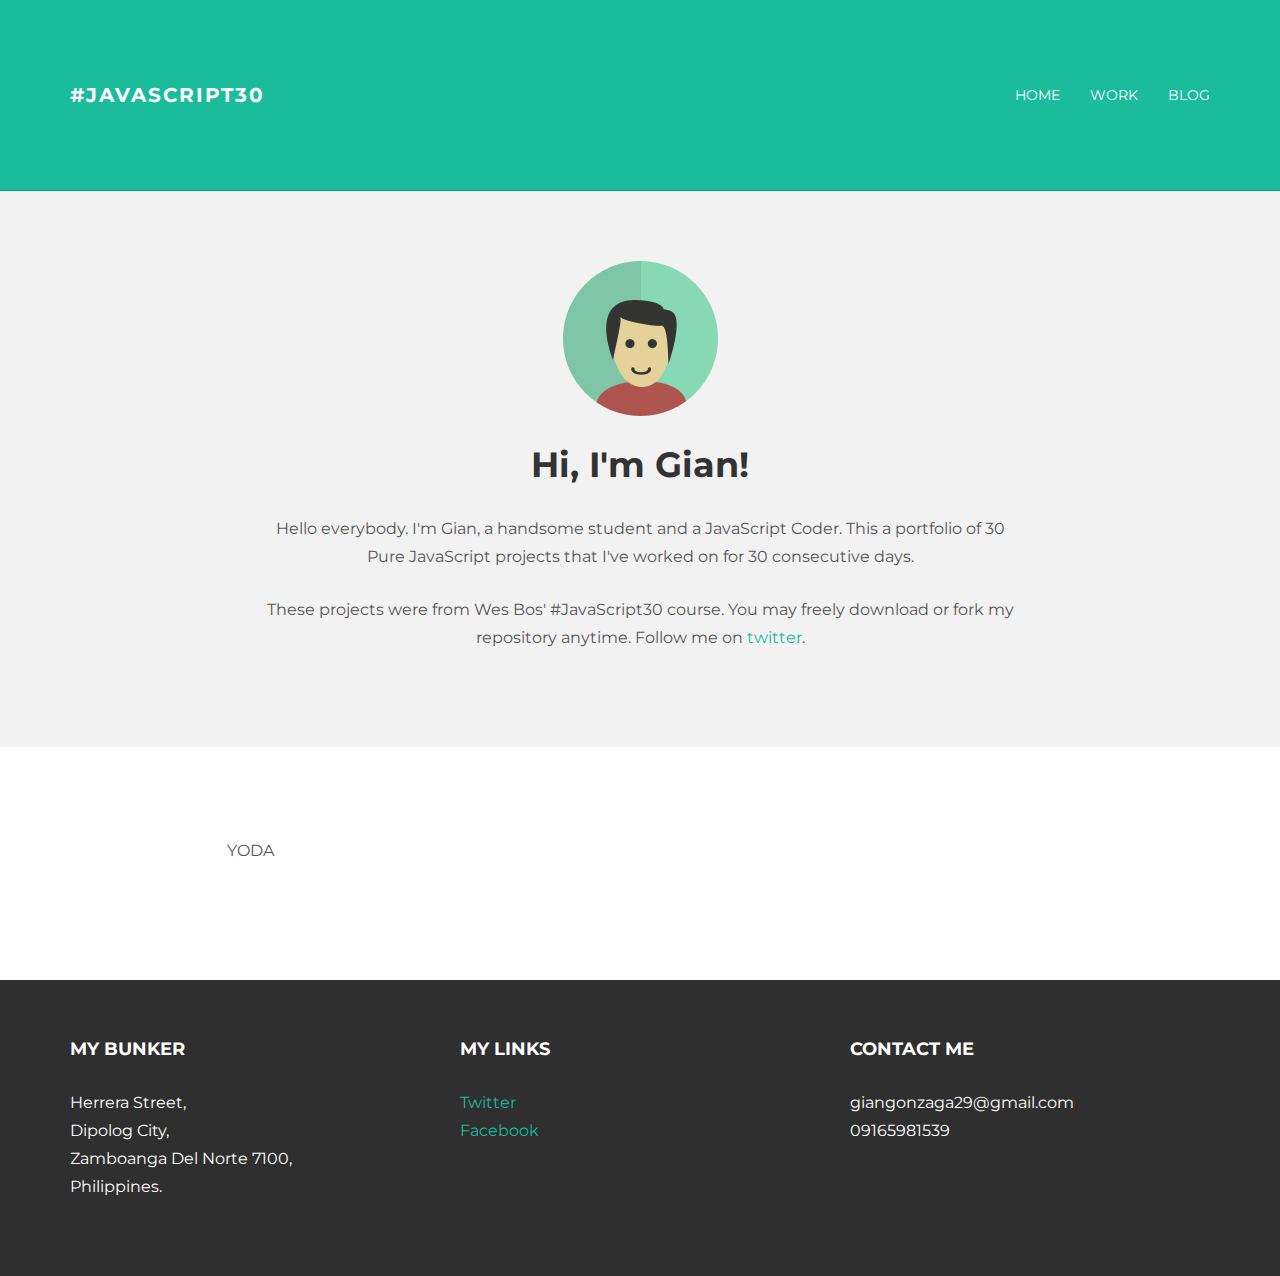
==== index.html @ 2d02d3e1 "committing changes to main site" ====
<!DOCTYPE html>
<html lang="en">
  <head>
    <meta charset="utf-8">
    <meta http-equiv="X-UA-Compatible" content="IE=edge">
    <meta name="viewport" content="width=device-width, initial-scale=1.0">
    <meta name="description" content="">
    <meta name="author" content="">
    <link rel="shortcut icon" href="../../docs-assets/ico/favicon.png">

    <title>#JavaScript30</title>

    <!-- Bootstrap core CSS -->
    <link href="assets/css/bootstrap.css" rel="stylesheet">


    <!-- Custom styles for this template -->
    <link href="assets/css/main.css" rel="stylesheet">

    <script src="assets/js/hover.zoom.js"></script>
    <script src="assets/js/hover.zoom.conf.js"></script>


  </head>

  <body>

    <!-- Static navbar -->
    <div class="navbar navbar-inverse navbar-static-top">
      <div class="container">
        <div class="navbar-header">
          <button type="button" class="navbar-toggle" data-toggle="collapse" data-target=".navbar-collapse">
            <span class="icon-bar"></span>
            <span class="icon-bar"></span>
            <span class="icon-bar"></span>
          </button>
          <a class="navbar-brand" href="index.html">#JavaScript30</a>
        </div>
        <div class="navbar-collapse collapse">
          <ul class="nav navbar-nav navbar-right">
            <li><a href="index.html">Home</a></li>
						<li><a href="work.html">Work</a></li>
						<li><a href="blog.html">Blog</a></li>
          </ul>
        </div><!--/.nav-collapse -->
      </div>
    </div>

	<!-- +++++ Welcome Section +++++ -->
	<div id="ww">
	    <div class="container">
			<div class="row">
				<div class="col-lg-8 col-lg-offset-2 centered">
					<img src="assets/img/user.png" alt="Stanley">
					<h1>Hi, I'm Gian!</h1>
					<p>Hello everybody. I'm Gian, a handsome student and a JavaScript Coder. This a portfolio of 30 Pure JavaScript projects that I've worked on for 30 consecutive days.</p>
					<p>These projects were from Wes Bos' #JavaScript30 course. You may freely download or fork my repository anytime. Follow me on <a href="#">twitter</a>.</p>
				
				</div><!-- /col-lg-8 -->
			</div><!-- /row -->
	    </div> <!-- /container -->
	</div><!-- /ww -->
	
	
	<!-- +++++ Projects Section +++++ -->
	
	<div class="container pt">
		<div class="row mt centered">	
			<div class="col-lg-4">
				<a class="zoom green" href="work01.html"><img class="img-responsive" src="" alt="" /></a>
				<p>YODA</p>
			</div>
		</div><!-- /row -->
	</div><!-- /container -->
	
	
	<!-- +++++ Footer Section +++++ -->
	
	<div id="footer">
		<div class="container">
			<div class="row">
				<div class="col-lg-4">
					<h4>My Bunker</h4>
					<p>
						Herrera Street,<br/>
						Dipolog City, <br/>
						Zamboanga Del Norte 7100, <br>
						Philippines.
					</p>
				</div><!-- /col-lg-4 -->
				
				<div class="col-lg-4">
					<h4>My Links</h4>
					<p>
						<a href="#">Twitter</a><br/>
						<a href="#">Facebook</a>
					</p>
				</div><!-- /col-lg-4 -->
				
				<div class="col-lg-4">
					<h4>Contact Me</h4>
					<p>giangonzaga29@gmail.com <br> 09165981539</p>
				</div><!-- /col-lg-4 -->
			
			</div>
		
		</div>
	</div>
	

    <!-- Bootstrap core JavaScript
    ================================================== -->
    <!-- Placed at the end of the document so the pages load faster -->
    <script src="assets/js/bootstrap.min.js"></script>
  </body>
</html>
---- assets/css/main.css ----
@import url(http://fonts.googleapis.com/css?family=Montserrat:400,700);

body {
  	background-color: #ffffff;
  	font-family: 'Montserrat', sans-serif;
    font-weight: 400;
    font-size: 14px;
    color: #555;

    -webkit-font-smoothing: antialiased;
    -webkit-overflow-scrolling: touch;
}

/* Titles */
h1, h2, h3, h4, h5, h6 {
	font-family: 'Montserrat', sans-serif;
    font-weight: 700;
    color: #333;
}

h1 {
	font-size: 35px;
	margin-top: 30px;
	margin-bottom: 30px;
}



/* Paragraph & Typographic */
p {
    line-height: 28px;
    margin-bottom: 25px;
    font-size: 16px;
}

.centered {
    text-align: center;
}

/* Links */
a {
    color: #1abc9c;
    word-wrap: break-word;

    -webkit-transition: color 0.1s ease-in, background 0.1s ease-in;
    -moz-transition: color 0.1s ease-in, background 0.1s ease-in;
    -ms-transition: color 0.1s ease-in, background 0.1s ease-in;
    -o-transition: color 0.1s ease-in, background 0.1s ease-in;
    transition: color 0.1s ease-in, background 0.1s ease-in;
}

a:hover,
a:focus {
    color: #7b7b7b;
    text-decoration: none;
    outline: 0;
}

a:before,
a:after {
    -webkit-transition: color 0.1s ease-in, background 0.1s ease-in;
    -moz-transition: color 0.1s ease-in, background 0.1s ease-in;
    -ms-transition: color 0.1s ease-in, background 0.1s ease-in;
    -o-transition: color 0.1s ease-in, background 0.1s ease-in;
    transition: color 0.1s ease-in, background 0.1s ease-in;
}

 hr {
    display: block;
    height: 1px;
    border: 0;
    border-top: 1px solid #ccc;
    margin: 1em 0;
    padding: 0;
}


.navbar {
	text-transform: uppercase;
	margin-bottom: 0px;
}

.navbar-inverse {
	padding-bottom: 70px;
	padding-top: 70px;
}

.navbar-inverse {
	background-color: #1abc9c;
	border-color: #16a085;
}

.navbar-inverse .navbar-nav > li > a {
	color: white;
}

.navbar-inverse .navbar-nav > li > a:hover {
	color: #222222;
}

.navbar-brand {
	font-weight: 700;
	font-size: 20px;
	letter-spacing: 2px;
}

.navbar-inverse .navbar-brand {
	color: white;
}

.navbar-inverse .navbar-toggle {
	border-color: transparent;
}

.progress-bar-theme {
  background-color: #1abc9c;
}


/* Helpers */

.mt {
	margin-top: 40px;
	margin-bottom: 40px;
}

.pt {
	padding-top: 50px;
	padding-bottom: 50px;
}


/* +++++ WRAP SECTIONS +++++ */

#ww {
	padding-top: 70px;
	padding-bottom: 70px;
	background-color: #f2f2f2;
}


#footer {
	background-color: #2f2f2f;
	padding-top: 50px;
	padding-bottom: 50px; 
}

#footer p {
	color: white;
}

#footer h4 {
	color: white;
	text-transform: uppercase;
	padding-bottom: 20px;
}


/* +++++ Color Wraps / Blog Page +++++ */

#grey {
	padding-top: 60px;
	padding-bottom: 60px;
	background-color: #f2f2f2;
}

#white {
	padding-top: 60px;
	padding-bottom: 60px;
	background-color: #ffffff;
}



/* Blog Date*/
bd {
	font-size: 12px;
	text-transform: uppercase;
	color: #d2d2d2;
	font-weight: 700;
}

/* Blog Author*/
ba {
	font-size: 12px;
	text-transform: uppercase;
}

/* Blog Quote */
.bq {
	font-size: 22px;
	padding-top: 30px;
}

/* Blog Tags */
bt {
	font-size: 12px;
}

.img-responsive {
	transition: all 100ms;
}

.img-responsive:hover {
	transform: scale(1.02);
	box-shadow: 0 0 30px 0px rgba(0, 0, 0, 0.35);
}
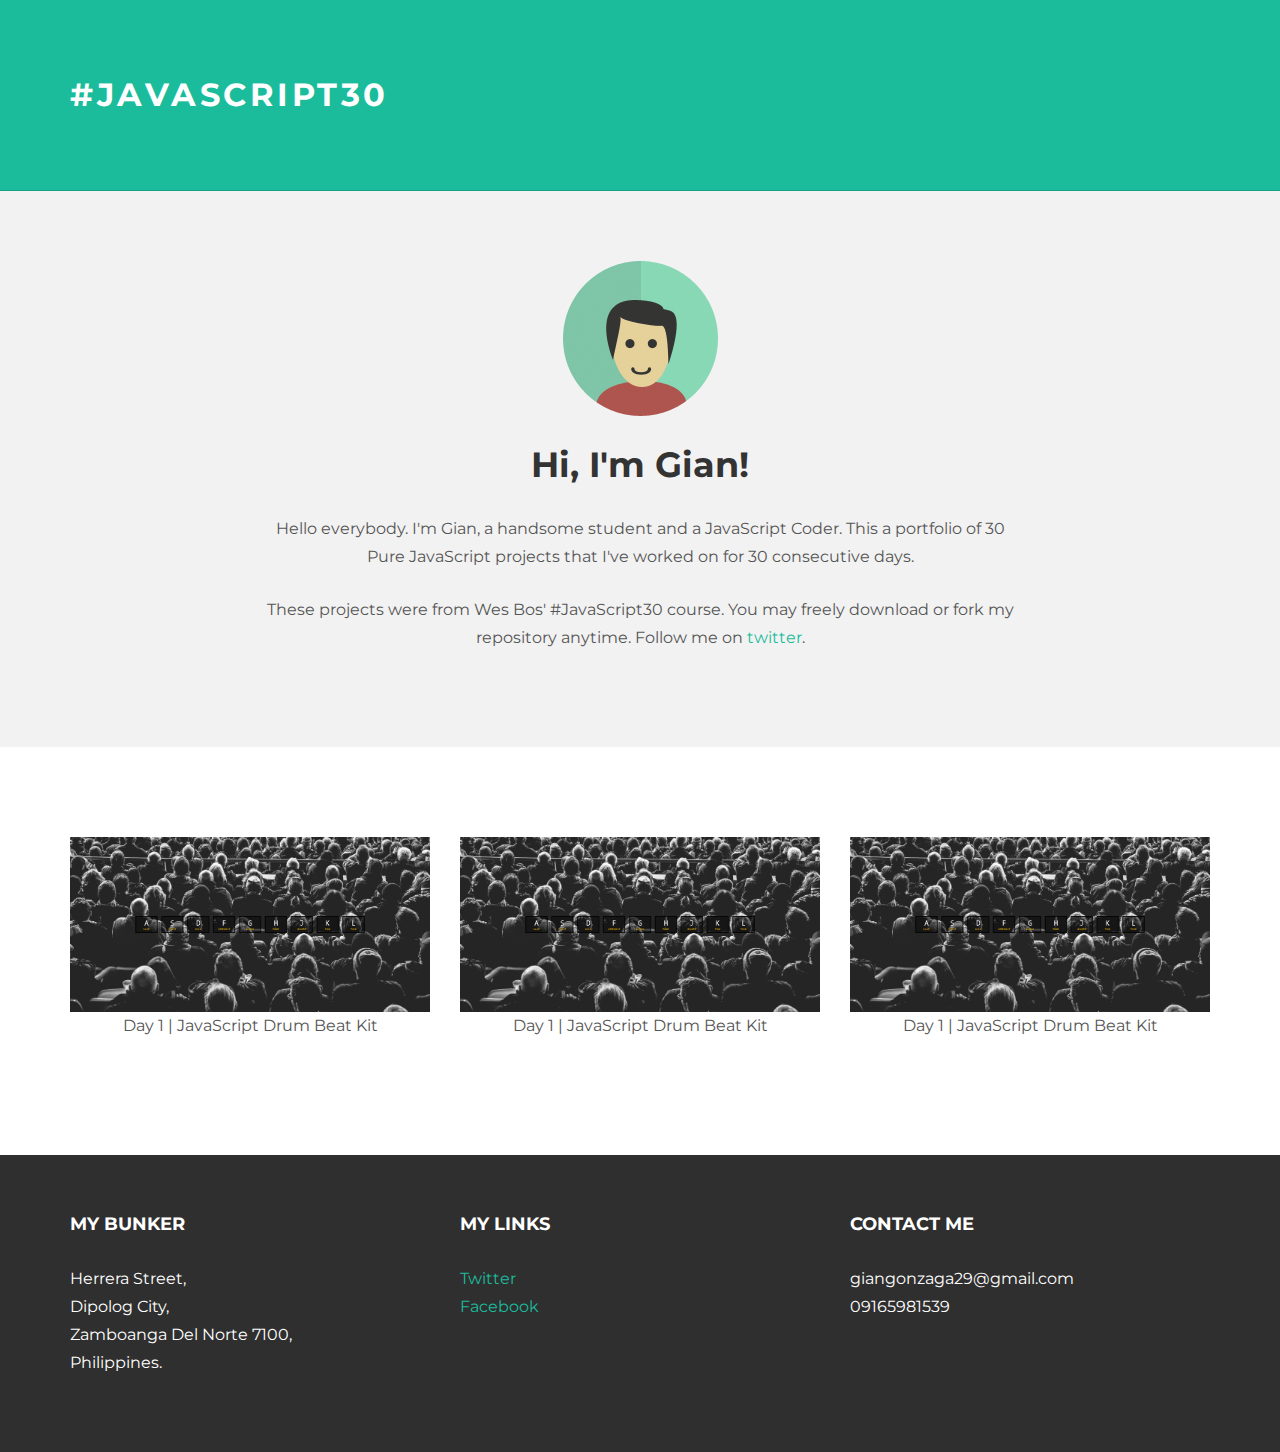
==== commit 7a295f8d: "committing all changes" ====
--- a/index.html
+++ b/index.html
@@ -1,116 +1,118 @@
 <!DOCTYPE html>
 <html lang="en">
-  <head>
-    <meta charset="utf-8">
-    <meta http-equiv="X-UA-Compatible" content="IE=edge">
-    <meta name="viewport" content="width=device-width, initial-scale=1.0">
-    <meta name="description" content="">
-    <meta name="author" content="">
-    <link rel="shortcut icon" href="../../docs-assets/ico/favicon.png">
 
-    <title>#JavaScript30</title>
+<head>
+	<meta charset="utf-8">
+	<meta http-equiv="X-UA-Compatible" content="IE=edge">
+	<meta name="viewport" content="width=device-width, initial-scale=1.0">
+	<meta name="description" content="">
+	<meta name="author" content="">
+	<link rel="shortcut icon" href="../../docs-assets/ico/favicon.png">
 
-    <!-- Bootstrap core CSS -->
-    <link href="assets/css/bootstrap.css" rel="stylesheet">
+	<title>#JavaScript30</title>
+
+	<!-- Bootstrap core CSS -->
+	<link href="assets/css/bootstrap.css" rel="stylesheet">
 
 
-    <!-- Custom styles for this template -->
-    <link href="assets/css/main.css" rel="stylesheet">
+	<!-- Custom styles for this template -->
+	<link href="assets/css/main.css" rel="stylesheet">
 
-    <script src="assets/js/hover.zoom.js"></script>
-    <script src="assets/js/hover.zoom.conf.js"></script>
+	<script src="assets/js/hover.zoom.js"></script>
+	<script src="assets/js/hover.zoom.conf.js"></script>
 
 
-  </head>
+</head>
 
-  <body>
+<body>
 
-    <!-- Static navbar -->
-    <div class="navbar navbar-inverse navbar-static-top">
-      <div class="container">
-        <div class="navbar-header">
-          <button type="button" class="navbar-toggle" data-toggle="collapse" data-target=".navbar-collapse">
-            <span class="icon-bar"></span>
-            <span class="icon-bar"></span>
-            <span class="icon-bar"></span>
-          </button>
-          <a class="navbar-brand" href="index.html">#JavaScript30</a>
-        </div>
-        <div class="navbar-collapse collapse">
-          <ul class="nav navbar-nav navbar-right">
-            <li><a href="index.html">Home</a></li>
-						<li><a href="work.html">Work</a></li>
-						<li><a href="blog.html">Blog</a></li>
-          </ul>
-        </div><!--/.nav-collapse -->
-      </div>
-    </div>
+	<!-- Static navbar -->
+	<div class="navbar navbar-inverse navbar-static-top">
+		<div class="container">
+			<div class="navbar-header">
+				<a class="navbar-brand" href="index.html">#JavaScript30</a>
+			</div>
+		</div>
+	</div>
 
 	<!-- +++++ Welcome Section +++++ -->
 	<div id="ww">
-	    <div class="container">
+		<div class="container">
 			<div class="row">
 				<div class="col-lg-8 col-lg-offset-2 centered">
 					<img src="assets/img/user.png" alt="Stanley">
 					<h1>Hi, I'm Gian!</h1>
-					<p>Hello everybody. I'm Gian, a handsome student and a JavaScript Coder. This a portfolio of 30 Pure JavaScript projects that I've worked on for 30 consecutive days.</p>
-					<p>These projects were from Wes Bos' #JavaScript30 course. You may freely download or fork my repository anytime. Follow me on <a href="#">twitter</a>.</p>
-				
+					<p>Hello everybody. I'm Gian, a handsome student and a JavaScript Coder. This a portfolio of 30 Pure JavaScript
+						projects that I've worked on for 30 consecutive days.</p>
+					<p>These projects were from Wes Bos' #JavaScript30 course. You may freely download or fork my repository anytime.
+						Follow me on <a href="#">twitter</a>.</p>
+
 				</div><!-- /col-lg-8 -->
 			</div><!-- /row -->
-	    </div> <!-- /container -->
+		</div> <!-- /container -->
 	</div><!-- /ww -->
-	
-	
+
+
 	<!-- +++++ Projects Section +++++ -->
-	
+
 	<div class="container pt">
-		<div class="row mt centered">	
+		<div class="row mt centered">
 			<div class="col-lg-4">
-				<a class="zoom green" href="work01.html"><img class="img-responsive" src="" alt="" /></a>
-				<p>YODA</p>
+				<a class="zoom green" href="apps/01/"><img class="img-responsive" src="apps/01/img.png" alt="" /></a>
+				<p>Day 1 | JavaScript Drum Beat Kit</p>
+			</div>
+			<div class="col-lg-4">
+				<a class="zoom green" href="apps/01/"><img class="img-responsive" src="apps/01/img.png" alt="" /></a>
+				<p>Day 1 | JavaScript Drum Beat Kit</p>
+			</div>
+			<div class="col-lg-4">
+				<a class="zoom green" href="apps/01/"><img class="img-responsive" src="apps/01/img.png" alt="" /></a>
+				<p>Day 1 | JavaScript Drum Beat Kit</p>
 			</div>
 		</div><!-- /row -->
 	</div><!-- /container -->
-	
-	
+
+
 	<!-- +++++ Footer Section +++++ -->
-	
+
 	<div id="footer">
 		<div class="container">
 			<div class="row">
 				<div class="col-lg-4">
 					<h4>My Bunker</h4>
 					<p>
-						Herrera Street,<br/>
-						Dipolog City, <br/>
+						Herrera Street,<br />
+						Dipolog City, <br />
 						Zamboanga Del Norte 7100, <br>
 						Philippines.
 					</p>
 				</div><!-- /col-lg-4 -->
-				
+
 				<div class="col-lg-4">
 					<h4>My Links</h4>
 					<p>
-						<a href="#">Twitter</a><br/>
+						<a href="#">Twitter</a><br />
 						<a href="#">Facebook</a>
 					</p>
 				</div><!-- /col-lg-4 -->
-				
+
 				<div class="col-lg-4">
 					<h4>Contact Me</h4>
 					<p>giangonzaga29@gmail.com <br> 09165981539</p>
 				</div><!-- /col-lg-4 -->
-			
+
 			</div>
-		
+
 		</div>
 	</div>
-	
 
-    <!-- Bootstrap core JavaScript
+
+	<!-- Bootstrap core JavaScript
     ================================================== -->
-    <!-- Placed at the end of the document so the pages load faster -->
-    <script src="assets/js/bootstrap.min.js"></script>
-  </body>
-</html>
+	<!-- Placed at the end of the document so the pages load faster -->
+	<script src="https://code.jquery.com/jquery-3.3.1.min.js" integrity="sha256-FgpCb/KJQlLNfOu91ta32o/NMZxltwRo8QtmkMRdAu8="
+	 crossorigin="anonymous"></script>
+	<script src="assets/js/bootstrap.min.js"></script>
+</body>
+
+</html>--- a/assets/css/main.css
+++ b/assets/css/main.css
@@ -1,5 +1,5 @@
 @import url(http://fonts.googleapis.com/css?family=Montserrat:400,700);
-
+	
 body {
   	background-color: #ffffff;
   	font-family: 'Montserrat', sans-serif;
@@ -30,7 +30,7 @@
 p {
     line-height: 28px;
     margin-bottom: 25px;
-    font-size: 16px;
+	font-size: 16px;
 }
 
 .centered {
@@ -100,8 +100,8 @@
 
 .navbar-brand {
 	font-weight: 700;
-	font-size: 20px;
-	letter-spacing: 2px;
+	font-size: 32px;
+	letter-spacing: 3.5px;
 }
 
 .navbar-inverse .navbar-brand {
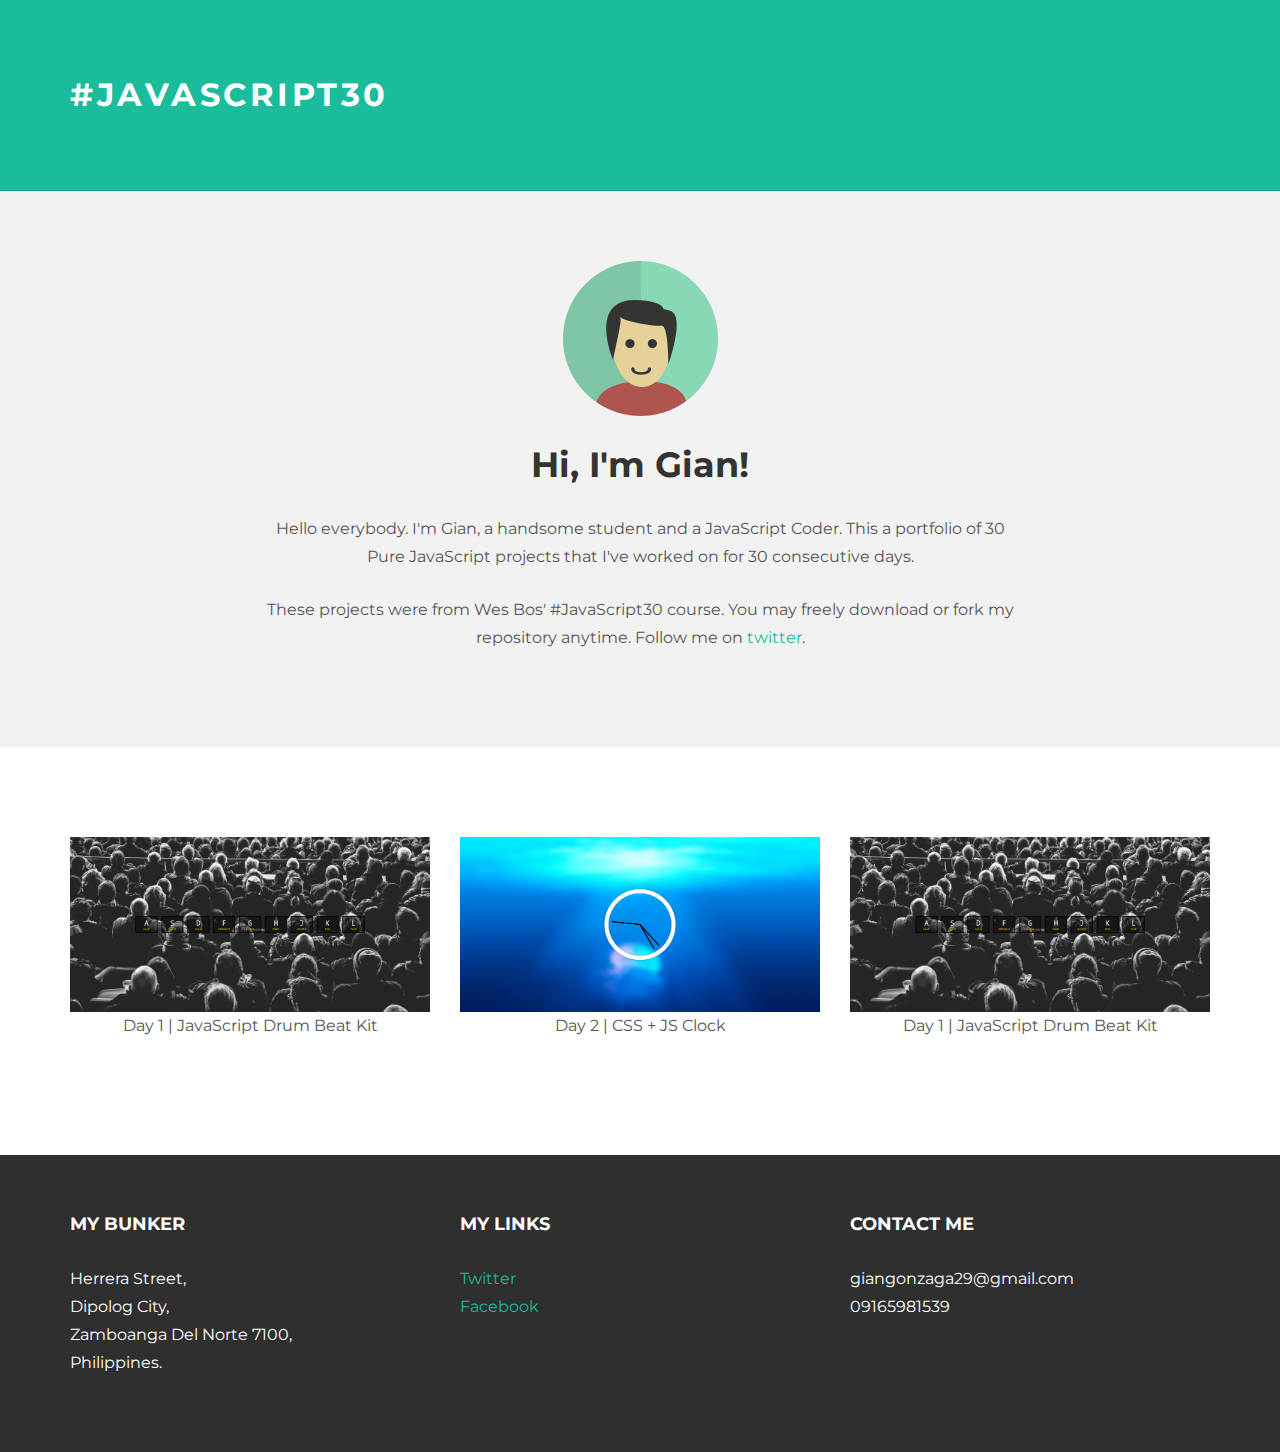
==== commit dc2fc280: "added css + js clock" ====
--- a/index.html
+++ b/index.html
@@ -62,8 +62,8 @@
 				<p>Day 1 | JavaScript Drum Beat Kit</p>
 			</div>
 			<div class="col-lg-4">
-				<a class="zoom green" href="apps/01/"><img class="img-responsive" src="apps/01/img.png" alt="" /></a>
-				<p>Day 1 | JavaScript Drum Beat Kit</p>
+				<a class="zoom green" href="apps/02/"><img class="img-responsive" src="apps/02/img.png" alt="" /></a>
+				<p>Day 2 | CSS + JS Clock</p>
 			</div>
 			<div class="col-lg-4">
 				<a class="zoom green" href="apps/01/"><img class="img-responsive" src="apps/01/img.png" alt="" /></a>
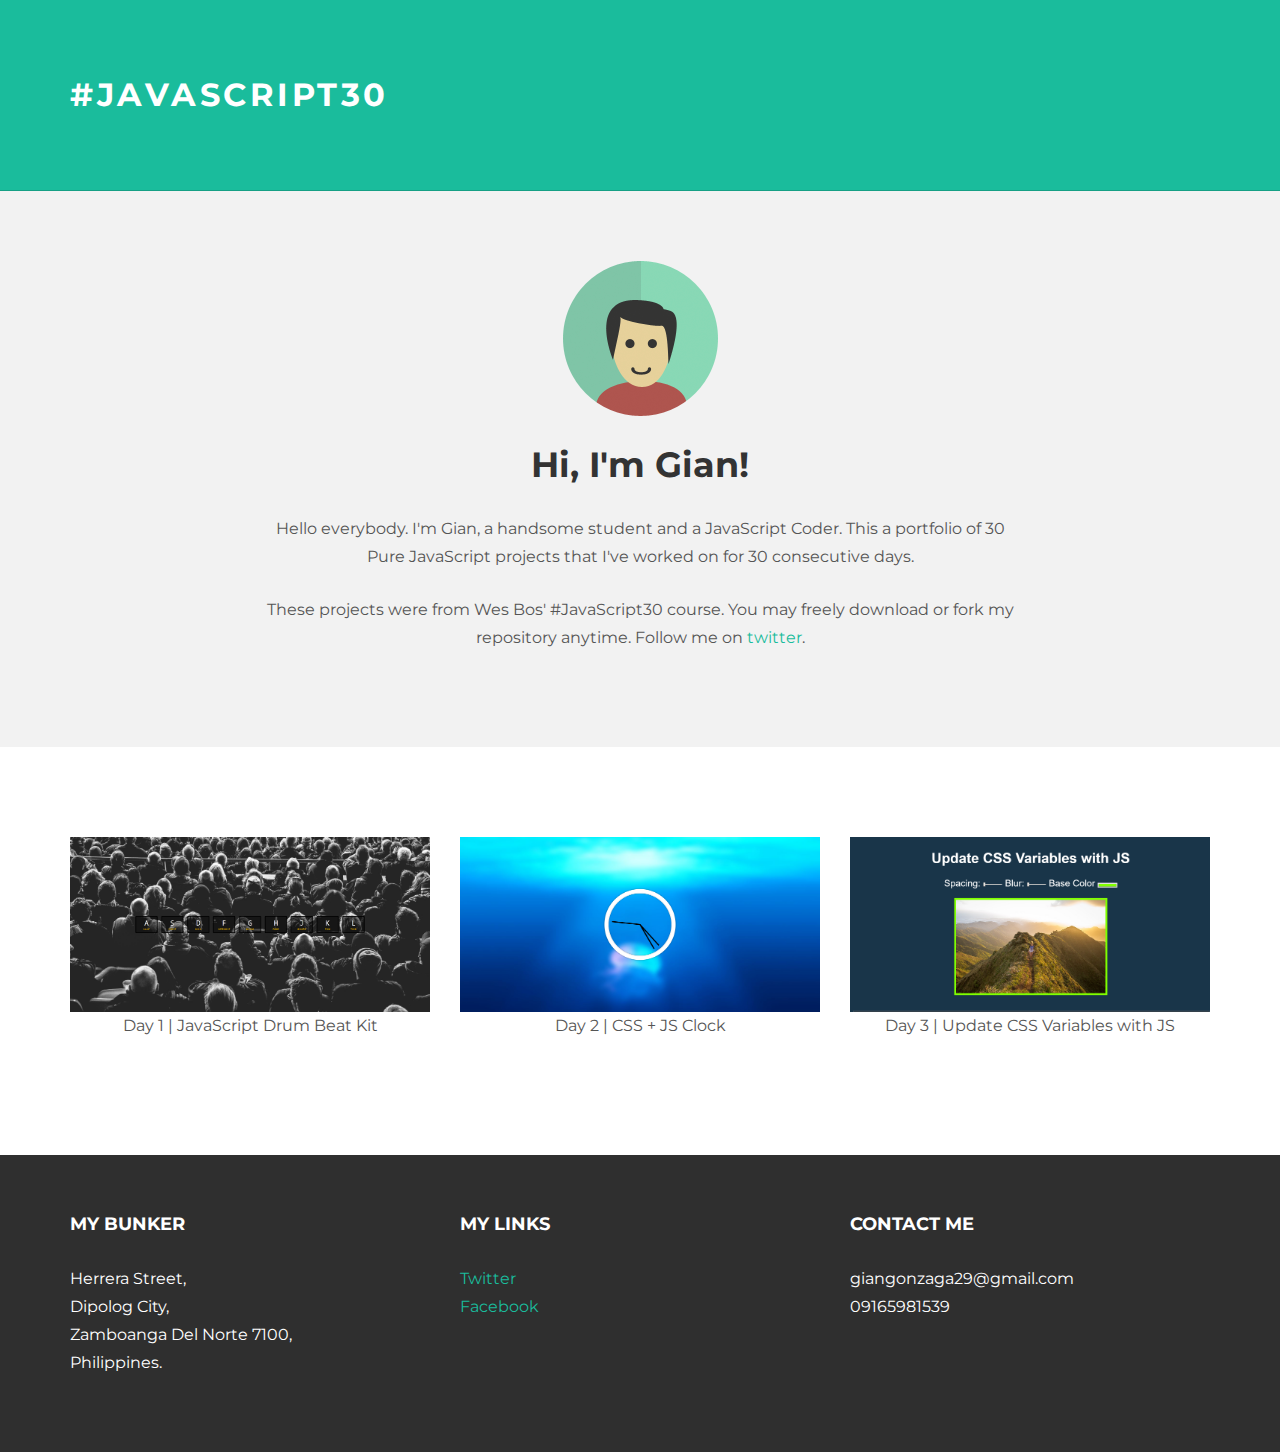
==== commit 87bafbfe: "updated index.html (completed lesson 3)" ====
--- a/index.html
+++ b/index.html
@@ -66,8 +66,8 @@
 				<p>Day 2 | CSS + JS Clock</p>
 			</div>
 			<div class="col-lg-4">
-				<a class="zoom green" href="apps/01/"><img class="img-responsive" src="apps/01/img.png" alt="" /></a>
-				<p>Day 1 | JavaScript Drum Beat Kit</p>
+				<a class="zoom green" href="apps/03/"><img class="img-responsive" src="apps/03/img.png" alt="" /></a>
+				<p>Day 3 | Update CSS Variables with JS</p>
 			</div>
 		</div><!-- /row -->
 	</div><!-- /container -->
